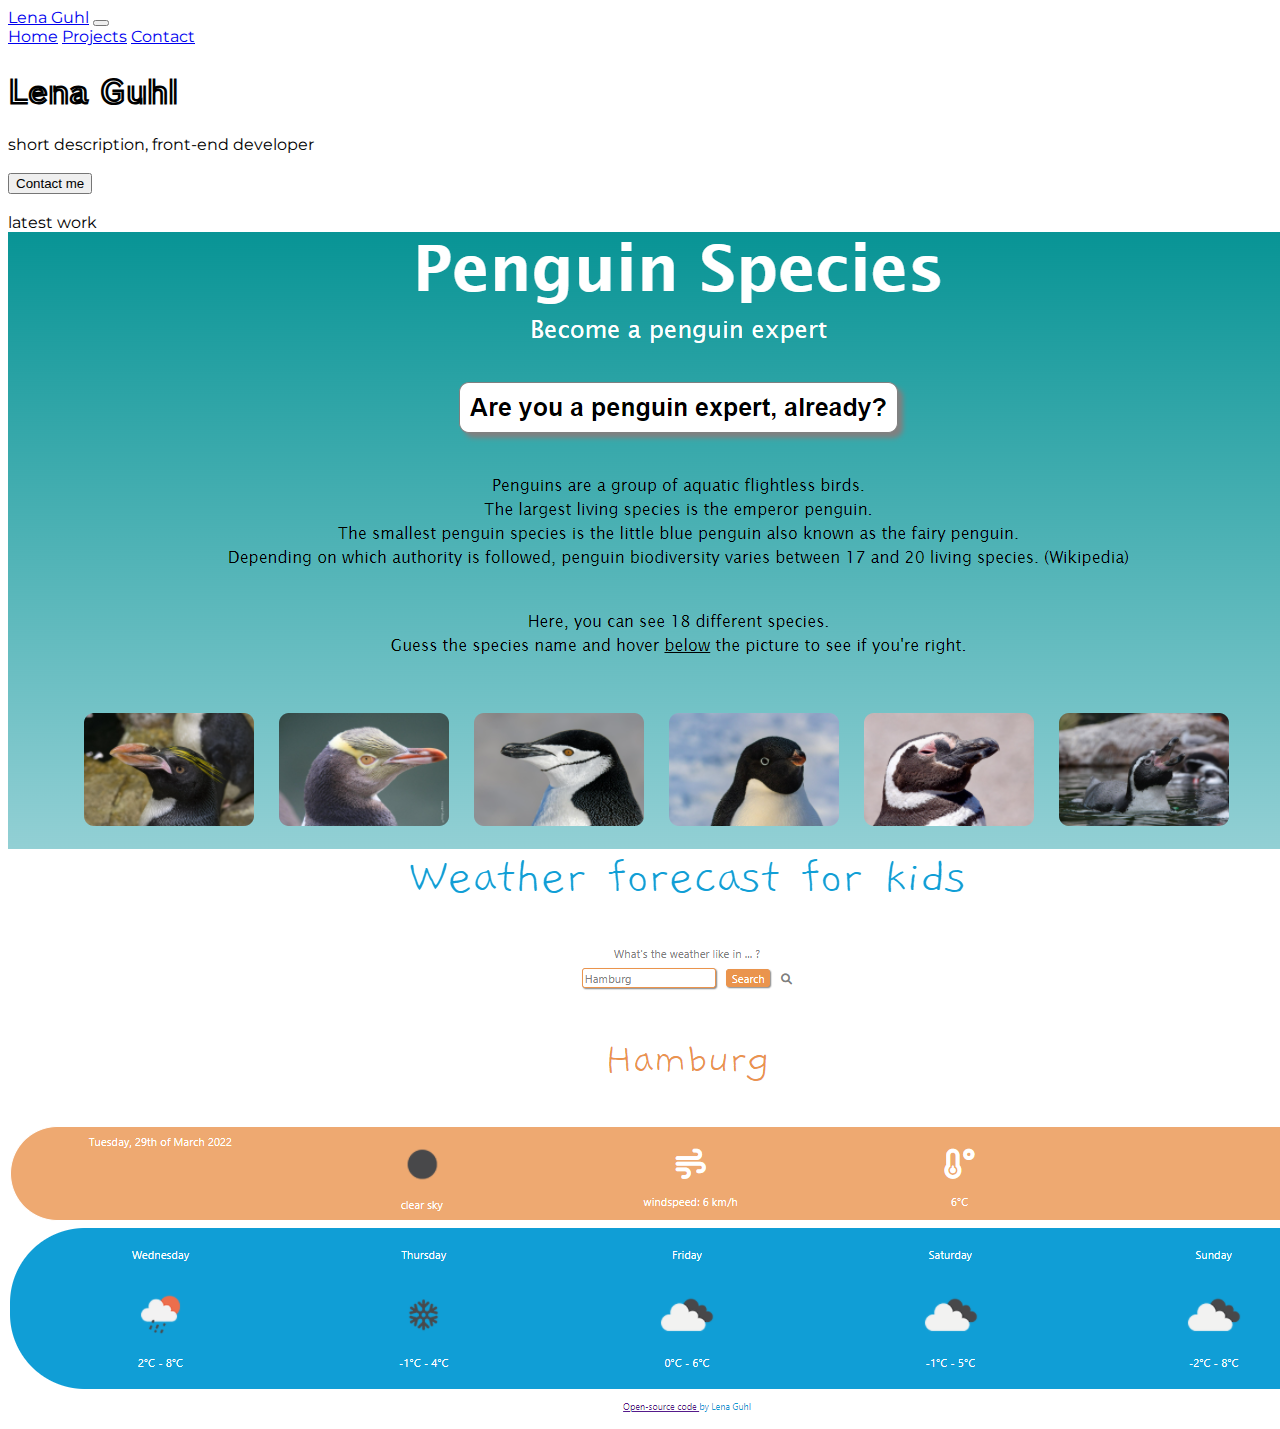
==== index.html @ afff840a "include projects on homepage" ====
<!DOCTYPE html>
<html lang="en">
  <head>
    <meta charset="UTF-8" />
    <meta http-equiv="X-UA-Compatible" content="IE=edge" />
    <meta name="viewport" content="width=device-width, initial-scale=1.0" />
    <link rel="stylesheet" href="style.css" />
    <link
      href="https://cdn.jsdelivr.net/npm/bootstrap@5.1.3/dist/css/bootstrap.min.css"
      rel="stylesheet"
      integrity="sha384-1BmE4kWBq78iYhFldvKuhfTAU6auU8tT94WrHftjDbrCEXSU1oBoqyl2QvZ6jIW3"
      crossorigin="anonymous"
    />
    <link rel="preconnect" href="https://fonts.googleapis.com" />
    <link rel="preconnect" href="https://fonts.gstatic.com" crossorigin />
    <link
      href="https://fonts.googleapis.com/css2?family=Montserrat:ital,wght@0,100;0,200;0,300;0,400;0,500;0,600;0,700;0,800;0,900;1,100;1,200;1,300;1,400;1,500;1,600;1,700;1,800;1,900&family=Train+One&display=swap"
      rel="stylesheet"
    />
    <script
      src="https://cdn.jsdelivr.net/npm/bootstrap@5.1.3/dist/js/bootstrap.bundle.min.js"
      integrity="sha384-ka7Sk0Gln4gmtz2MlQnikT1wXgYsOg+OMhuP+IlRH9sENBO0LRn5q+8nbTov4+1p"
      crossorigin="anonymous"
    ></script>
    <title>Front-end developer | Lena Guhl</title>
  </head>
  <body>
    <nav class="navbar navbar-expand-lg navbar-light bg-light">
      <div class="container-fluid">
        <a class="navbar-brand" href="#">Lena Guhl</a>
        <button
          class="navbar-toggler"
          type="button"
          data-bs-toggle="collapse"
          data-bs-target="#navbarNavAltMarkup"
          aria-controls="navbarNavAltMarkup"
          aria-expanded="false"
          aria-label="Toggle navigation"
        >
          <span class="navbar-toggler-icon"></span>
        </button>
        <div class="collapse navbar-collapse" id="navbarNavAltMarkup">
          <div class="navbar-nav">
            <a class="nav-link active" aria-current="page" href="index.html"
              >Home</a
            >
            <a class="nav-link" href="projects.html">Projects</a>
            <a class="nav-link" href="contact.html">Contact</a>
          </div>
        </div>
      </div>
    </nav>

    <h1>Lena Guhl</h1>

    short description, front-end developer

    <br />
    <br />
    <button>Contact me</button>

    <br />
    <br />
    latest work
    <div class="container">
      <div class="row">
        <div class="col-md-3">
          <img
            src="penguin-project.PNG"
            alt="penguin project"
            class="img-fluid rounded"
          />
        </div>
        <div class="col-md-3">
          <img
            src="weather-project.PNG"
            alt="weather project"
            class="img-fluid rounded"
          />
        </div>
      </div>
    </div>
  </body>
</html>
---- style.css ----
body {
  font-family: "Montserrat", sans-serif;
}
h1 {
  font-family: "Train One", cursive;
}
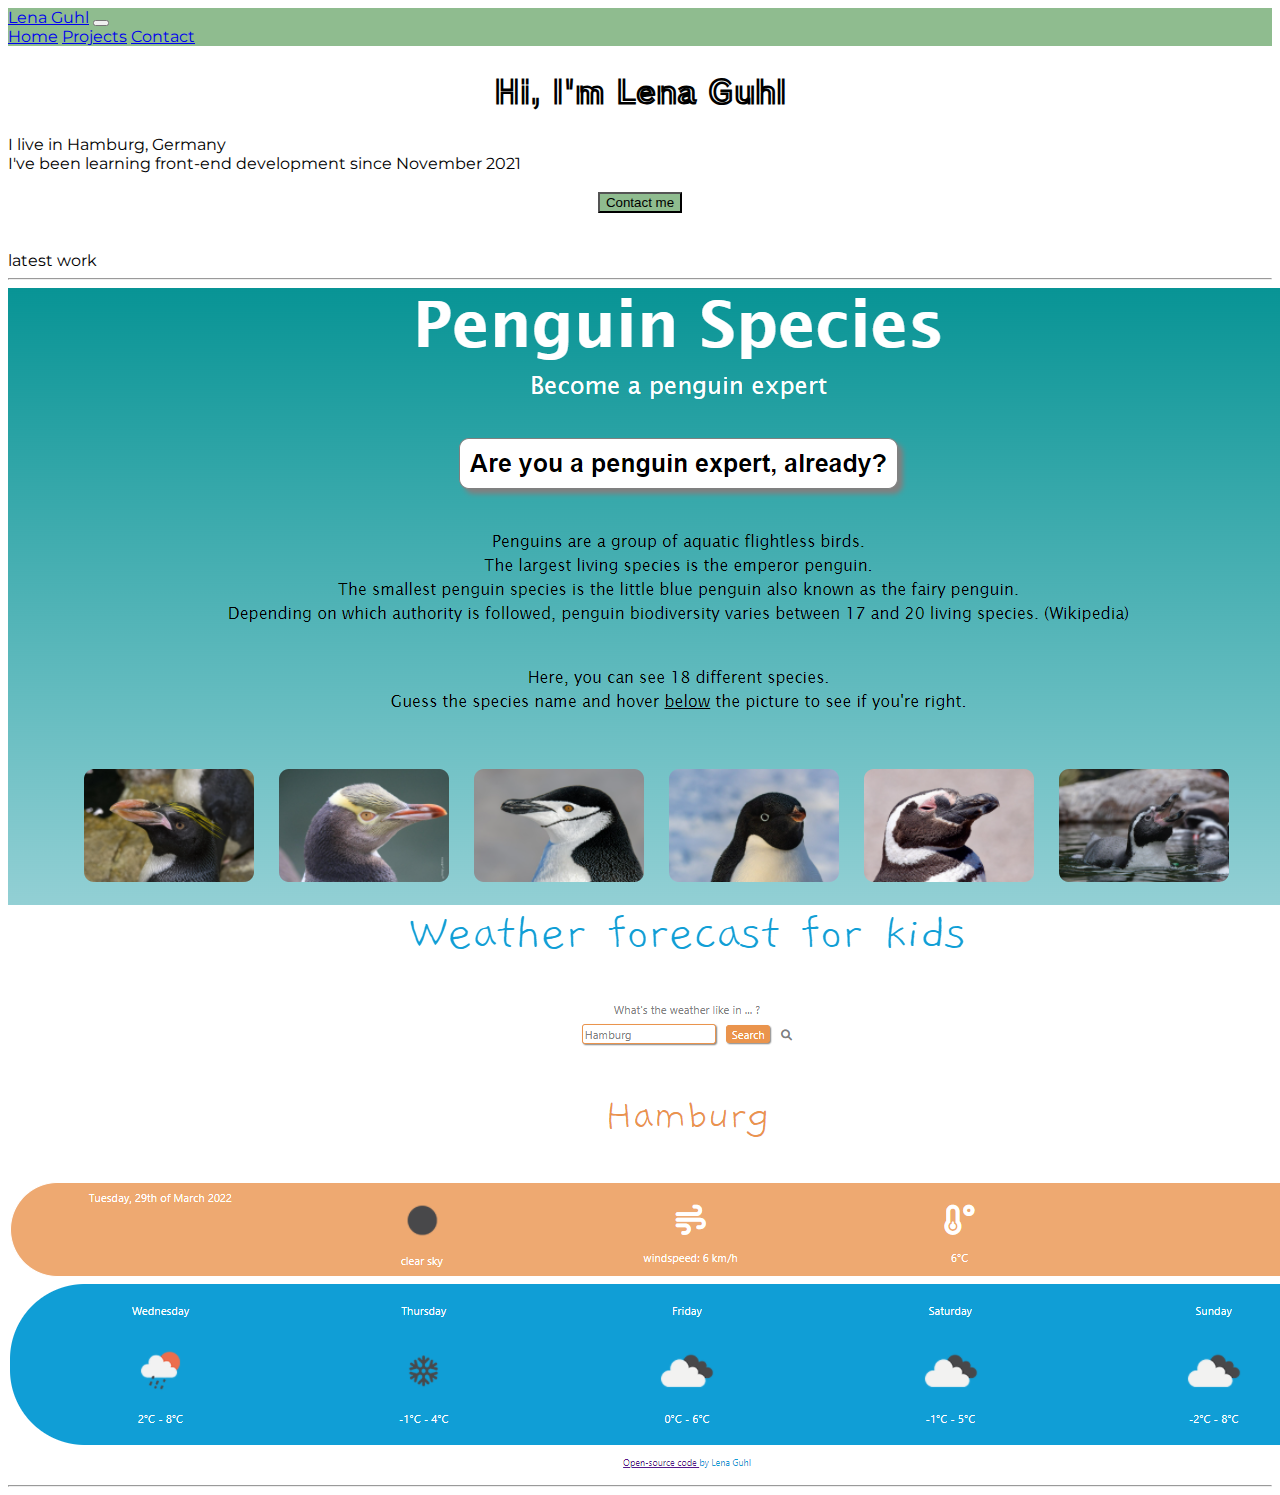
==== commit c3111d36: "change navbar colour and style contact button" ====
--- a/index.html
+++ b/index.html
@@ -25,7 +25,12 @@
     <title>Front-end developer | Lena Guhl</title>
   </head>
   <body>
-    <nav class="navbar navbar-expand-lg navbar-light bg-light">
+    <nav
+      class="navbar navbar-light navbar-expand-lg"
+      style="background-color: darkseagreen"
+    >
+      <!-- Navbar content -->
+
       <div class="container-fluid">
         <a class="navbar-brand" href="#">Lena Guhl</a>
         <button
@@ -50,18 +55,20 @@
         </div>
       </div>
     </nav>
-
-    <h1>Lena Guhl</h1>
-
-    short description, front-end developer
+    <h1>Hi, I'm Lena Guhl</h1>
+    I live in Hamburg, Germany
+    <br />
+    I've been learning front-end development since November 2021
 
     <br />
     <br />
-    <button>Contact me</button>
+    <button class="contact-button">Contact me</button>
 
     <br />
     <br />
+
     latest work
+    <hr />
     <div class="container">
       <div class="row">
         <div class="col-md-3">
@@ -80,5 +87,6 @@
         </div>
       </div>
     </div>
+    <hr />
   </body>
 </html>
--- a/style.css
+++ b/style.css
@@ -3,4 +3,13 @@
 }
 h1 {
   font-family: "Train One", cursive;
-}+  text-align: center;
+}
+.contact-button {
+  background: darkseagreen;
+  display: block;
+  margin: 0 auto;
+}
+.contact-info {
+    text-align: center;
+}
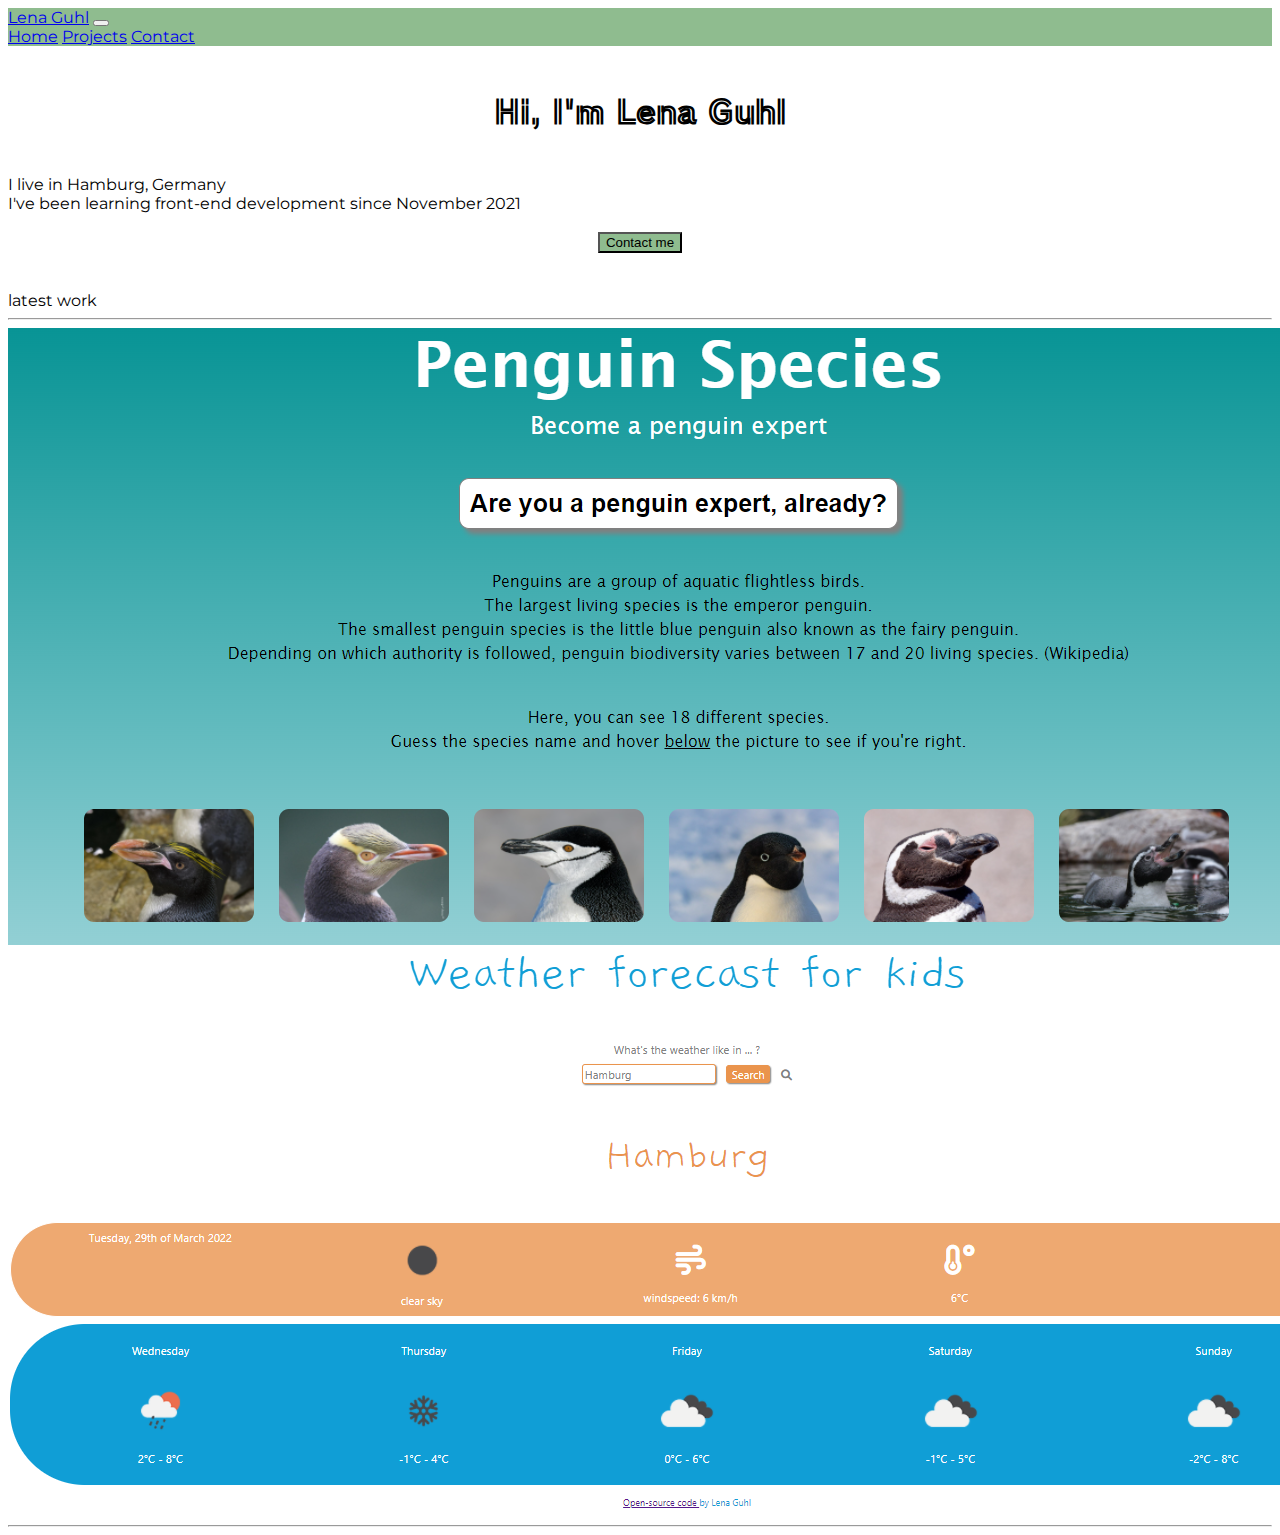
==== commit 5933e5ee: "add description" ====
--- a/index.html
+++ b/index.html
@@ -4,6 +4,7 @@
     <meta charset="UTF-8" />
     <meta http-equiv="X-UA-Compatible" content="IE=edge" />
     <meta name="viewport" content="width=device-width, initial-scale=1.0" />
+    <meta name="description" content="">
     <link rel="stylesheet" href="style.css" />
     <link
       href="https://cdn.jsdelivr.net/npm/bootstrap@5.1.3/dist/css/bootstrap.min.css"
--- a/style.css
+++ b/style.css
@@ -3,6 +3,7 @@
 }
 h1 {
   font-family: "Train One", cursive;
+  padding: 20px;
   text-align: center;
 }
 .contact-button {
@@ -11,5 +12,5 @@
   margin: 0 auto;
 }
 .contact-info {
-    text-align: center;
+  text-align: center;
 }
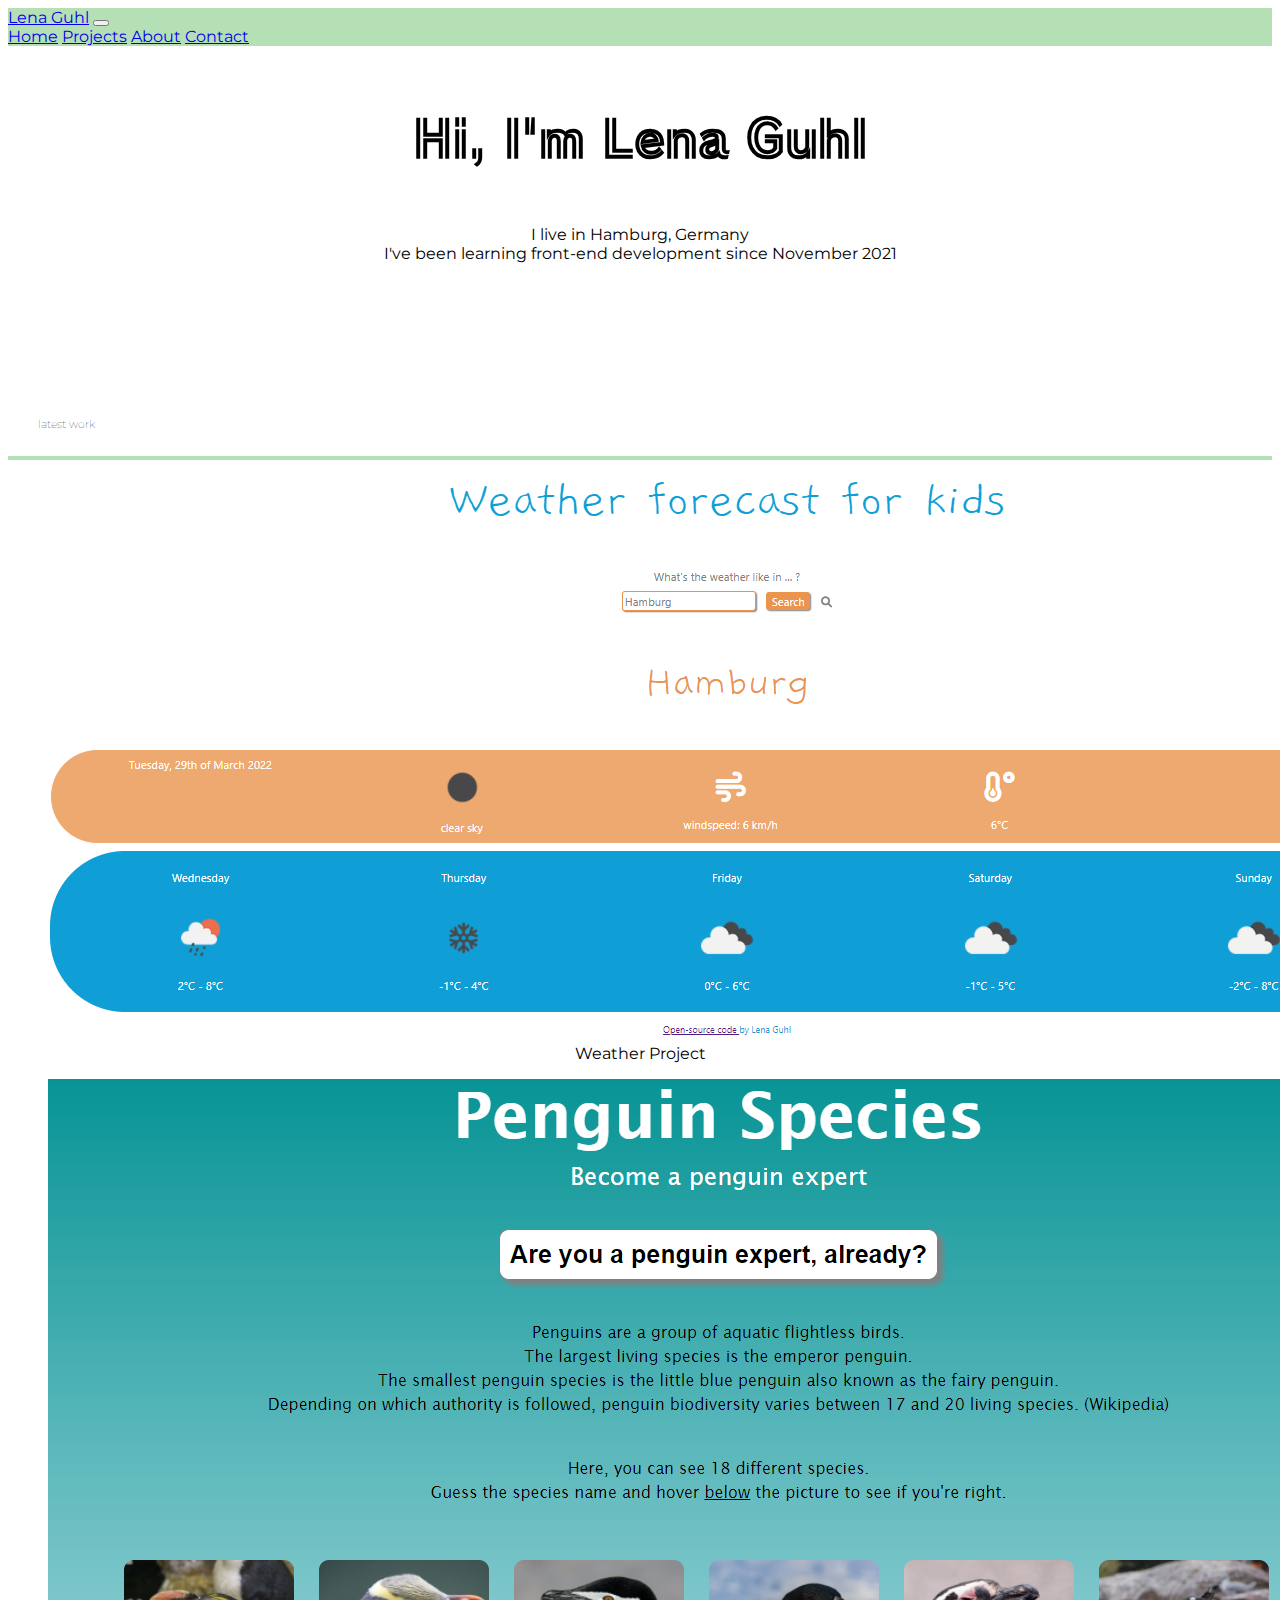
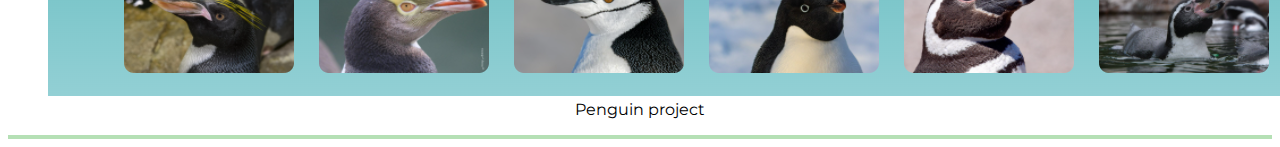
==== commit cf87dca6: "update" ====
--- a/index.html
+++ b/index.html
@@ -4,7 +4,7 @@
     <meta charset="UTF-8" />
     <meta http-equiv="X-UA-Compatible" content="IE=edge" />
     <meta name="viewport" content="width=device-width, initial-scale=1.0" />
-    <meta name="description" content="">
+    <meta name="description" content="" />
     <link rel="stylesheet" href="style.css" />
     <link
       href="https://cdn.jsdelivr.net/npm/bootstrap@5.1.3/dist/css/bootstrap.min.css"
@@ -28,7 +28,7 @@
   <body>
     <nav
       class="navbar navbar-light navbar-expand-lg"
-      style="background-color: darkseagreen"
+      style="background-color: #b5e0b5"
     >
       <!-- Navbar content -->
 
@@ -47,47 +47,52 @@
         </button>
         <div class="collapse navbar-collapse" id="navbarNavAltMarkup">
           <div class="navbar-nav">
-            <a class="nav-link active" aria-current="page" href="index.html"
-              >Home</a
-            >
+            <a class="nav-link active" aria-current="page" href="index.html">Home</a>
             <a class="nav-link" href="projects.html">Projects</a>
-            <a class="nav-link" href="contact.html">Contact</a>
+            <a class="nav-link" href="about.html">About</a>
+            <a class="nav-link" href="#contact-page">Contact</a>
           </div>
         </div>
       </div>
     </nav>
     <h1>Hi, I'm Lena Guhl</h1>
-    I live in Hamburg, Germany
+    <p class="about-paragraph">I live in Hamburg, Germany
     <br />
     I've been learning front-end development since November 2021
-
+</p>
     <br />
     <br />
-    <button class="contact-button">Contact me</button>
-
+    <br />
+    <br />
     <br />
     <br />
 
-    latest work
-    <hr />
+    <h6>latest work</h6>
+    <hr class="hr-style"/>
+
     <div class="container">
       <div class="row">
-        <div class="col-md-3">
-          <img
-            src="penguin-project.PNG"
-            alt="penguin project"
-            class="img-fluid rounded"
-          />
-        </div>
-        <div class="col-md-3">
-          <img
-            src="weather-project.PNG"
-            alt="weather project"
-            class="img-fluid rounded"
-          />
-        </div>
+        <div class="col-sm-3">
+        <figure>
+        <img
+          src="weather-project.PNG"
+          alt="weather project"
+          class="img-fluid rounded"
+        />
+        <figcaption>Weather Project</figcaption>
+      </figure>
+      </div>
+    <div class="col-sm-3">
+      <figure>
+        <img
+          src="penguin-project.PNG"
+          alt="penguin project"
+          class="img-fluid rounded"
+        />
+        <figcaption>Penguin project</figcaption>
+      </figure>
       </div>
     </div>
-    <hr />
+    <hr class="hr-style"/>
   </body>
 </html>
--- a/style.css
+++ b/style.css
@@ -1,16 +1,41 @@
 body {
   font-family: "Montserrat", sans-serif;
 }
+figcaption {
+  text-align: center;
+}
 h1 {
   font-family: "Train One", cursive;
+  font-size: 50px;
   padding: 20px;
   text-align: center;
 }
-.contact-button {
-  background: darkseagreen;
-  display: block;
-  margin: 0 auto;
-}
-.contact-info {
+h2 {
+  font-family: "Train One", cursive;
+  font-size: 50px;
   text-align: center;
 }
+h6 {
+  padding-left: 30px;
+  font-weight: 100;
+}
+.hr-style {
+  border: 2px solid #b5e0b5;
+}
+.about-paragraph {
+  text-align: center;
+}
+.coding-icon {
+  width: 40px;
+}
+.contact-icon {
+  color: #b5e0b5;
+  font-size: 40px;
+  text-align: center;
+}
+.email,
+.linkedin {
+  font-size: 16px;
+  text-align: center;
+  padding-left: 200px;
+}
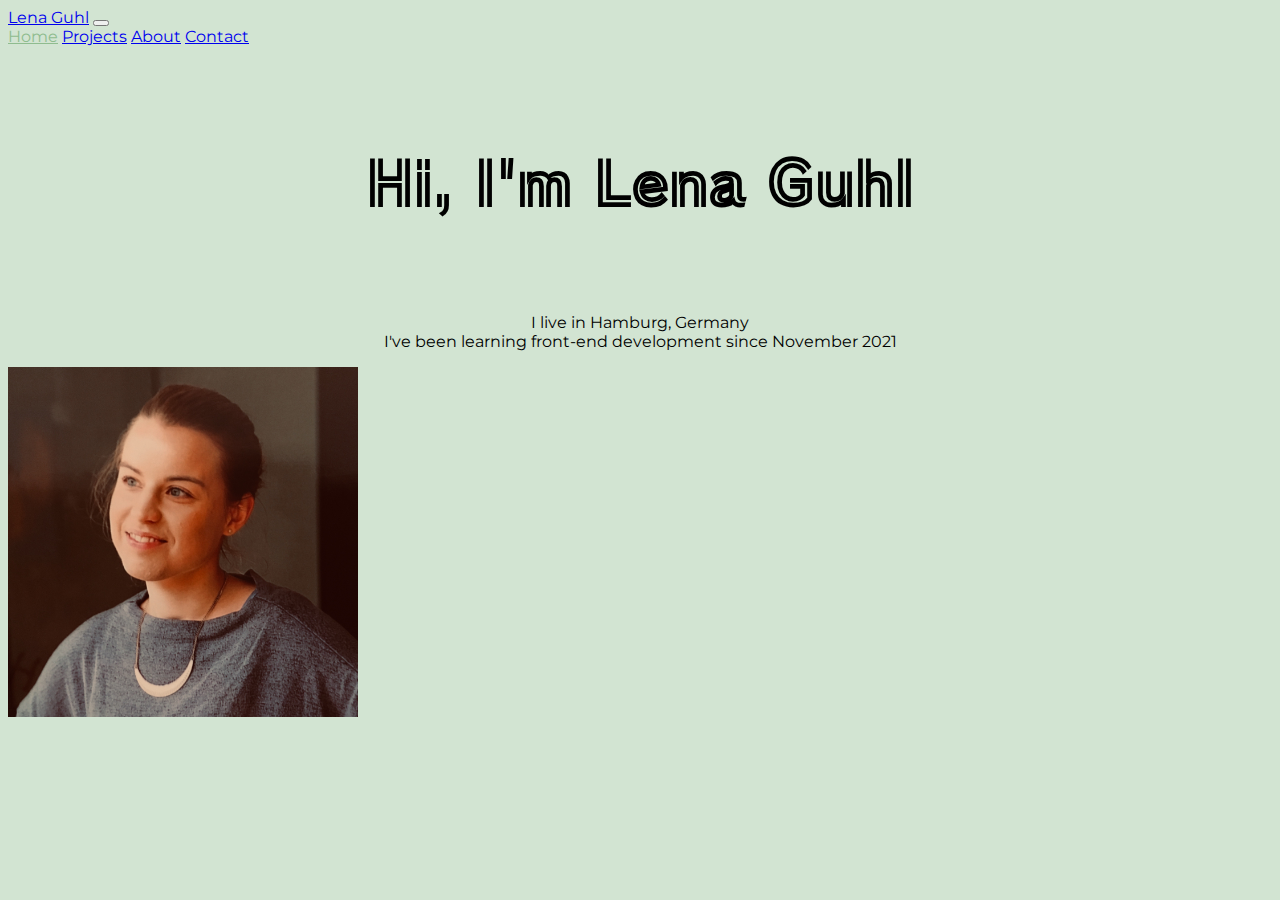
==== commit fd421c74: "update" ====
--- a/index.html
+++ b/index.html
@@ -26,10 +26,7 @@
     <title>Front-end developer | Lena Guhl</title>
   </head>
   <body>
-    <nav
-      class="navbar navbar-light navbar-expand-lg"
-      style="background-color: #b5e0b5"
-    >
+    <nav class="navbar navbar-light navbar-expand-lg bg-white fixed-top">
       <!-- Navbar content -->
 
       <div class="container-fluid">
@@ -47,52 +44,34 @@
         </button>
         <div class="collapse navbar-collapse" id="navbarNavAltMarkup">
           <div class="navbar-nav">
-            <a class="nav-link active" aria-current="page" href="index.html">Home</a>
+            <a class="nav-link active" aria-current="page" href="index.html"
+              >Home</a
+            >
             <a class="nav-link" href="projects.html">Projects</a>
             <a class="nav-link" href="about.html">About</a>
-            <a class="nav-link" href="#contact-page">Contact</a>
+            <a class="nav-link" href="contact.html">Contact</a>
           </div>
         </div>
       </div>
     </nav>
-    <h1>Hi, I'm Lena Guhl</h1>
-    <p class="about-paragraph">I live in Hamburg, Germany
-    <br />
-    I've been learning front-end development since November 2021
-</p>
-    <br />
-    <br />
-    <br />
-    <br />
-    <br />
-    <br />
-
-    <h6>latest work</h6>
-    <hr class="hr-style"/>
-
-    <div class="container">
+    <h1 class="mt-5">Hi, I'm Lena Guhl</h1>
+    <div class="container justify-content-between">
       <div class="row">
-        <div class="col-sm-3">
-        <figure>
-        <img
-          src="weather-project.PNG"
-          alt="weather project"
-          class="img-fluid rounded"
-        />
-        <figcaption>Weather Project</figcaption>
-      </figure>
-      </div>
-    <div class="col-sm-3">
-      <figure>
-        <img
-          src="penguin-project.PNG"
-          alt="penguin project"
-          class="img-fluid rounded"
-        />
-        <figcaption>Penguin project</figcaption>
-      </figure>
+        <div class="col-md-6">
+          <p class="about-paragraph">
+            I live in Hamburg, Germany
+            <br />
+            I've been learning front-end development since November 2021
+          </p>
+        </div>
+        <div class="col-md-6">
+          <img
+            src="images/profile-picture.jpg"
+            alt="profile-picture"
+            class="img-fluid rounded profile-picture"
+          />
+        </div>
       </div>
     </div>
-    <hr class="hr-style"/>
   </body>
 </html>
--- a/style.css
+++ b/style.css
@@ -1,41 +1,38 @@
 body {
+  background-color: rgb(143, 188, 143, 0.4) !important;
   font-family: "Montserrat", sans-serif;
-}
-figcaption {
-  text-align: center;
 }
 h1 {
   font-family: "Train One", cursive;
-  font-size: 50px;
-  padding: 20px;
+  font-size: 60px !important;
+  padding: 50px;
   text-align: center;
 }
 h2 {
   font-family: "Train One", cursive;
-  font-size: 50px;
+  font-size: 50px !important;
   text-align: center;
 }
-h6 {
-  padding-left: 30px;
-  font-weight: 100;
+
+.active,
+.nav-link:hover {
+  color: rgb(143, 188, 143) !important;
 }
-.hr-style {
-  border: 2px solid #b5e0b5;
-}
+
 .about-paragraph {
   text-align: center;
 }
 .coding-icon {
   width: 40px;
 }
-.contact-icon {
-  color: #b5e0b5;
-  font-size: 40px;
-  text-align: center;
-}
+
 .email,
 .linkedin {
   font-size: 16px;
   text-align: center;
-  padding-left: 200px;
+  padding: 20px;
 }
+.profile-picture {
+  width: 350px;
+  margin-bottom: 20px;
+}
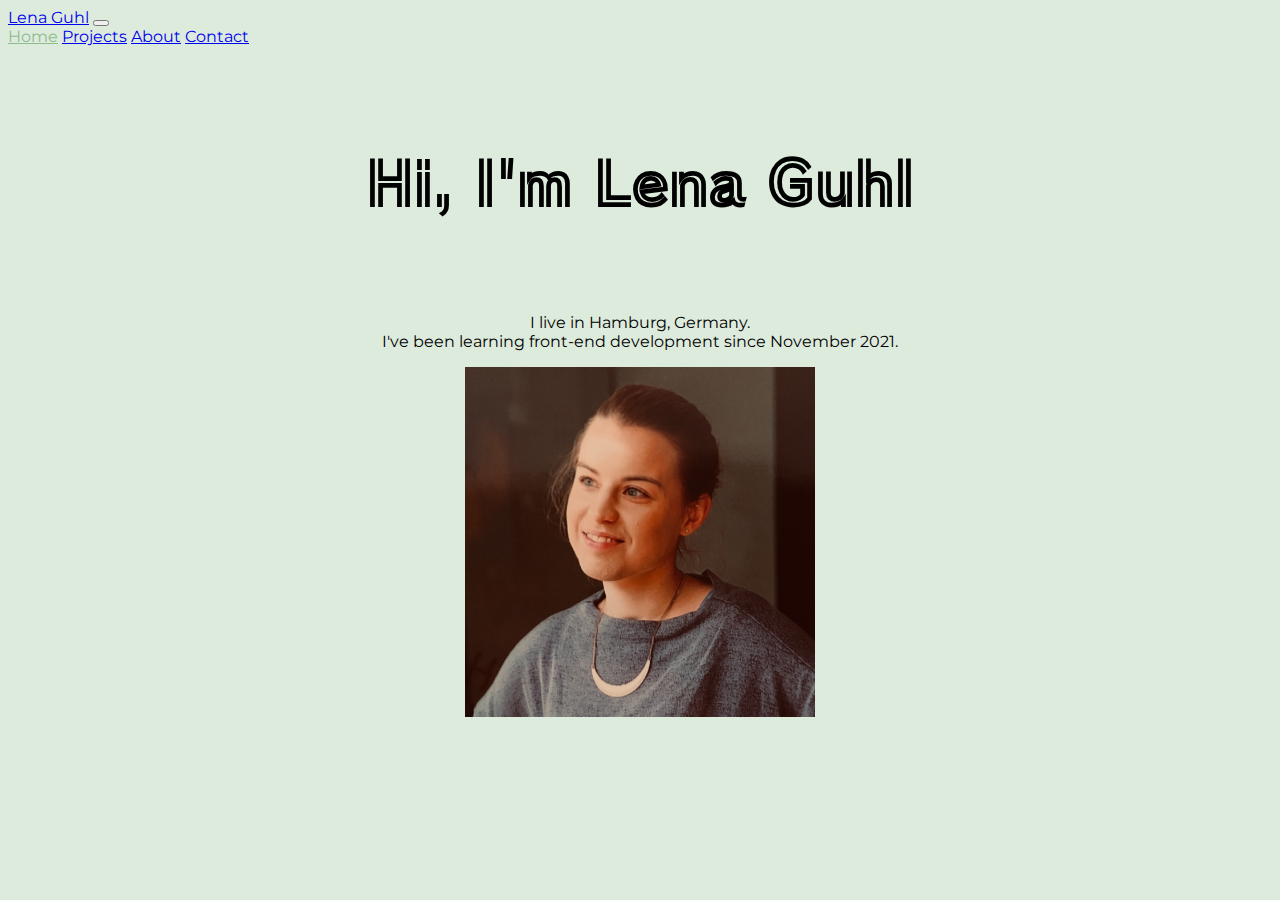
==== commit 75d562f2: "update" ====
--- a/index.html
+++ b/index.html
@@ -4,7 +4,10 @@
     <meta charset="UTF-8" />
     <meta http-equiv="X-UA-Compatible" content="IE=edge" />
     <meta name="viewport" content="width=device-width, initial-scale=1.0" />
-    <meta name="description" content="" />
+    <meta
+      name="description"
+      content="Personal portfolio of Lena Guhl, front-end developer"
+    />
     <link rel="stylesheet" href="style.css" />
     <link
       href="https://cdn.jsdelivr.net/npm/bootstrap@5.1.3/dist/css/bootstrap.min.css"
@@ -25,12 +28,13 @@
     ></script>
     <title>Front-end developer | Lena Guhl</title>
   </head>
+
   <body>
     <nav class="navbar navbar-light navbar-expand-lg bg-white fixed-top">
       <!-- Navbar content -->
 
       <div class="container-fluid">
-        <a class="navbar-brand" href="#">Lena Guhl</a>
+        <a class="navbar-brand" href="index.html">Lena Guhl</a>
         <button
           class="navbar-toggler"
           type="button"
@@ -54,14 +58,16 @@
         </div>
       </div>
     </nav>
+
     <h1 class="mt-5">Hi, I'm Lena Guhl</h1>
-    <div class="container justify-content-between">
+
+    <div class="container">
       <div class="row">
         <div class="col-md-6">
           <p class="about-paragraph">
-            I live in Hamburg, Germany
+            I live in Hamburg, Germany.
             <br />
-            I've been learning front-end development since November 2021
+            I've been learning front-end development since November 2021.
           </p>
         </div>
         <div class="col-md-6">
--- a/style.css
+++ b/style.css
@@ -1,5 +1,5 @@
 body {
-  background-color: rgb(143, 188, 143, 0.4) !important;
+  background-color: rgb(143, 188, 143, 0.3) !important;
   font-family: "Montserrat", sans-serif;
 }
 h1 {
@@ -13,7 +13,15 @@
   font-size: 50px !important;
   text-align: center;
 }
-
+h3 {
+  margin-top: 60px !important;
+  text-align: center;
+}
+footer {
+  font-size: 12px;
+  margin-top: 150px;
+  text-align: center;
+}
 .active,
 .nav-link:hover {
   color: rgb(143, 188, 143) !important;
@@ -25,7 +33,6 @@
 .coding-icon {
   width: 40px;
 }
-
 .email,
 .linkedin {
   font-size: 16px;
@@ -34,5 +41,6 @@
 }
 .profile-picture {
   width: 350px;
-  margin-bottom: 20px;
+  display: block;
+  margin: 0 auto;
 }
